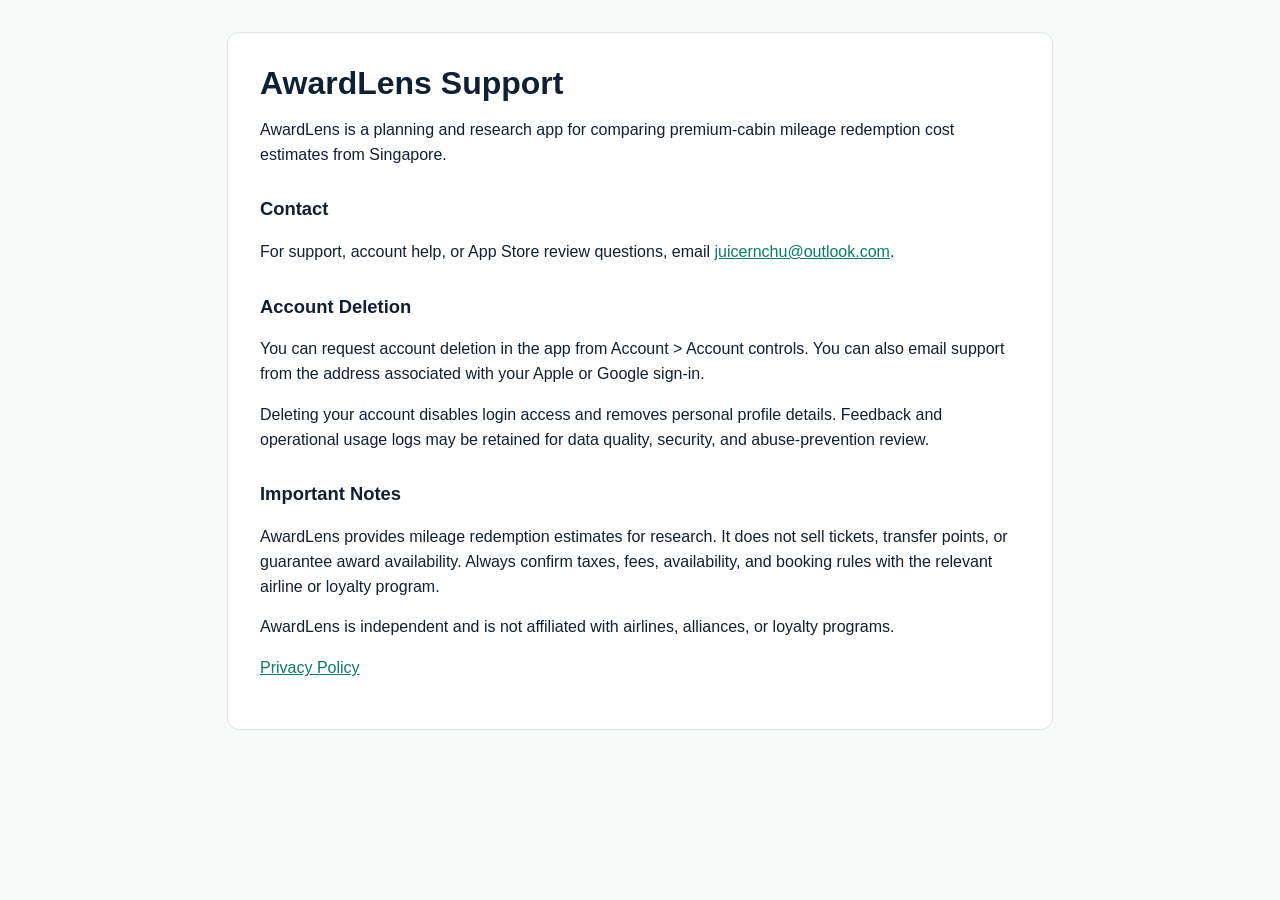
==== index.html @ 4de2ce04 "Add AwardLens support pages" ====
<!doctype html>
<html lang="en">
  <head>
    <meta charset="utf-8">
    <meta name="viewport" content="width=device-width, initial-scale=1">
    <title>AwardLens Support</title>
    <link rel="stylesheet" href="styles.css">
  </head>
  <body>
    <main>
      <h1>AwardLens Support</h1>
      <p>AwardLens is a planning and research app for comparing premium-cabin mileage redemption cost estimates from Singapore.</p>

      <section>
        <h2>Contact</h2>
        <p>For support, account help, or App Store review questions, email <a href="mailto:juicernchu@outlook.com">juicernchu@outlook.com</a>.</p>
      </section>

      <section>
        <h2>Account Deletion</h2>
        <p>You can request account deletion in the app from Account &gt; Account controls. You can also email support from the address associated with your Apple or Google sign-in.</p>
        <p>Deleting your account disables login access and removes personal profile details. Feedback and operational usage logs may be retained for data quality, security, and abuse-prevention review.</p>
      </section>

      <section>
        <h2>Important Notes</h2>
        <p>AwardLens provides mileage redemption estimates for research. It does not sell tickets, transfer points, or guarantee award availability. Always confirm taxes, fees, availability, and booking rules with the relevant airline or loyalty program.</p>
        <p>AwardLens is independent and is not affiliated with airlines, alliances, or loyalty programs.</p>
      </section>

      <p><a href="privacy.html">Privacy Policy</a></p>
    </main>
  </body>
</html>
---- styles.css ----
:root {
  color-scheme: light;
  font-family: -apple-system, BlinkMacSystemFont, "Segoe UI", sans-serif;
  line-height: 1.55;
}

body {
  background: #f7faf8;
  color: #102033;
  margin: 0;
}

main {
  background: #ffffff;
  border: 1px solid #dbe3df;
  border-radius: 12px;
  margin: 32px auto;
  max-width: 760px;
  padding: 32px;
}

h1 {
  font-size: 2rem;
  line-height: 1.15;
  margin: 0 0 16px;
}

h2 {
  font-size: 1.15rem;
  margin: 28px 0 8px;
}

a {
  color: #0a7b66;
}

ul {
  padding-left: 22px;
}

@media (max-width: 640px) {
  main {
    border: 0;
    border-radius: 0;
    margin: 0;
    min-height: 100vh;
    padding: 24px;
  }
}
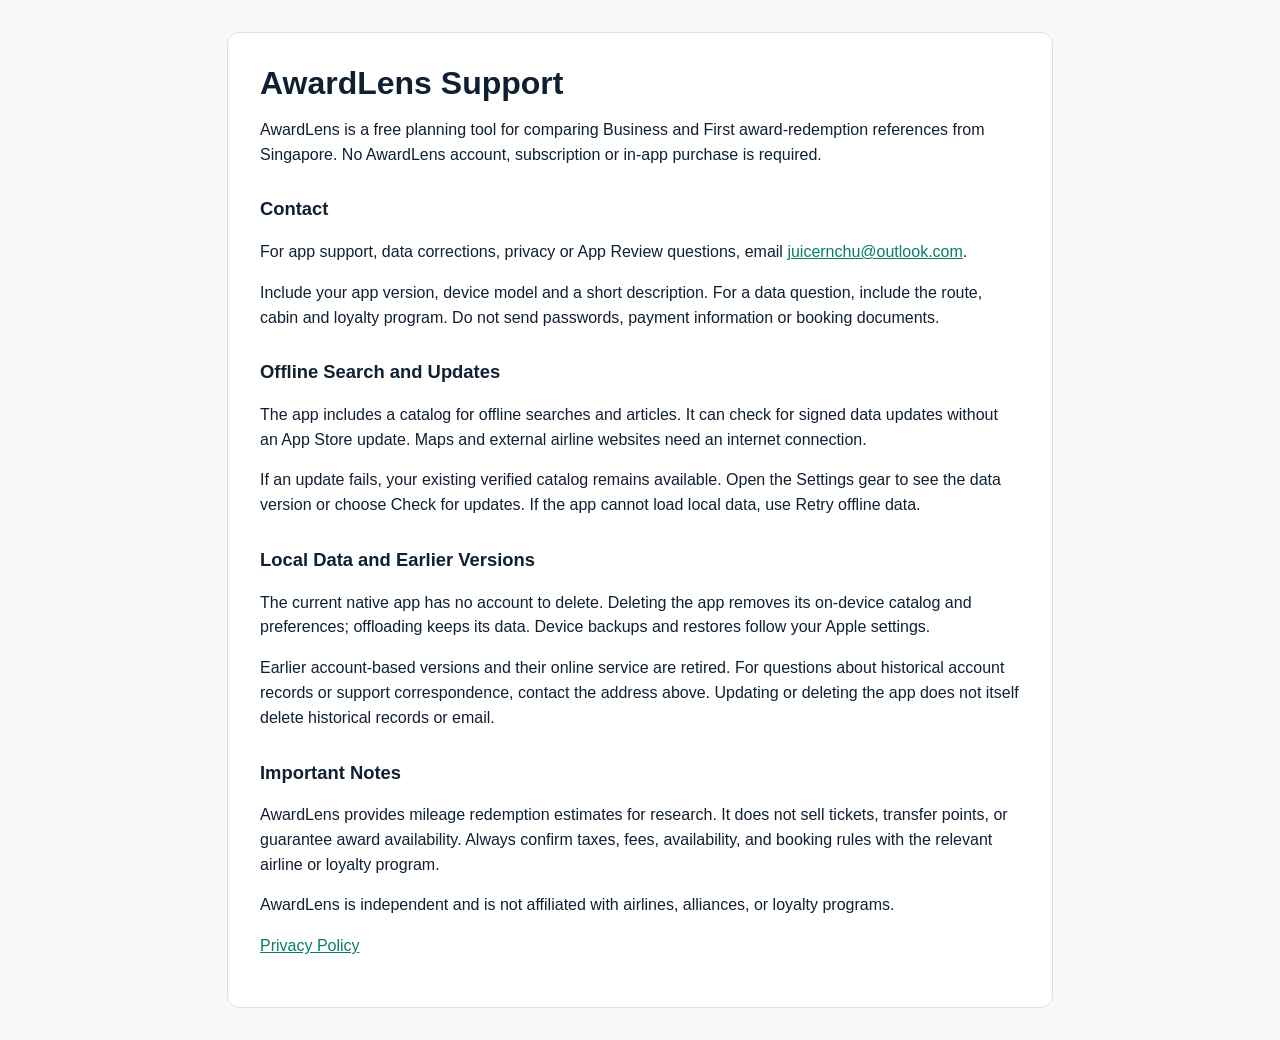
==== commit 6f5dd7fd: "docs: align support and privacy with free native AwardLens" ====
--- a/index.html
+++ b/index.html
@@ -9,17 +9,24 @@
   <body>
     <main>
       <h1>AwardLens Support</h1>
-      <p>AwardLens is a planning and research app for comparing premium-cabin mileage redemption cost estimates from Singapore.</p>
+      <p>AwardLens is a free planning tool for comparing Business and First award-redemption references from Singapore. No AwardLens account, subscription or in-app purchase is required.</p>
 
       <section>
         <h2>Contact</h2>
-        <p>For support, account help, or App Store review questions, email <a href="mailto:juicernchu@outlook.com">juicernchu@outlook.com</a>.</p>
+        <p>For app support, data corrections, privacy or App Review questions, email <a href="mailto:juicernchu@outlook.com">juicernchu@outlook.com</a>.</p>
+        <p>Include your app version, device model and a short description. For a data question, include the route, cabin and loyalty program. Do not send passwords, payment information or booking documents.</p>
       </section>
 
       <section>
-        <h2>Account Deletion</h2>
-        <p>You can request account deletion in the app from Account &gt; Account controls. You can also email support from the address associated with your Apple or Google sign-in.</p>
-        <p>Deleting your account disables login access and removes personal profile details. Feedback and operational usage logs may be retained for data quality, security, and abuse-prevention review.</p>
+        <h2>Offline Search and Updates</h2>
+        <p>The app includes a catalog for offline searches and articles. It can check for signed data updates without an App Store update. Maps and external airline websites need an internet connection.</p>
+        <p>If an update fails, your existing verified catalog remains available. Open the Settings gear to see the data version or choose Check for updates. If the app cannot load local data, use Retry offline data.</p>
+      </section>
+
+      <section>
+        <h2>Local Data and Earlier Versions</h2>
+        <p>The current native app has no account to delete. Deleting the app removes its on-device catalog and preferences; offloading keeps its data. Device backups and restores follow your Apple settings.</p>
+        <p>Earlier account-based versions and their online service are retired. For questions about historical account records or support correspondence, contact the address above. Updating or deleting the app does not itself delete historical records or email.</p>
       </section>
 
       <section>
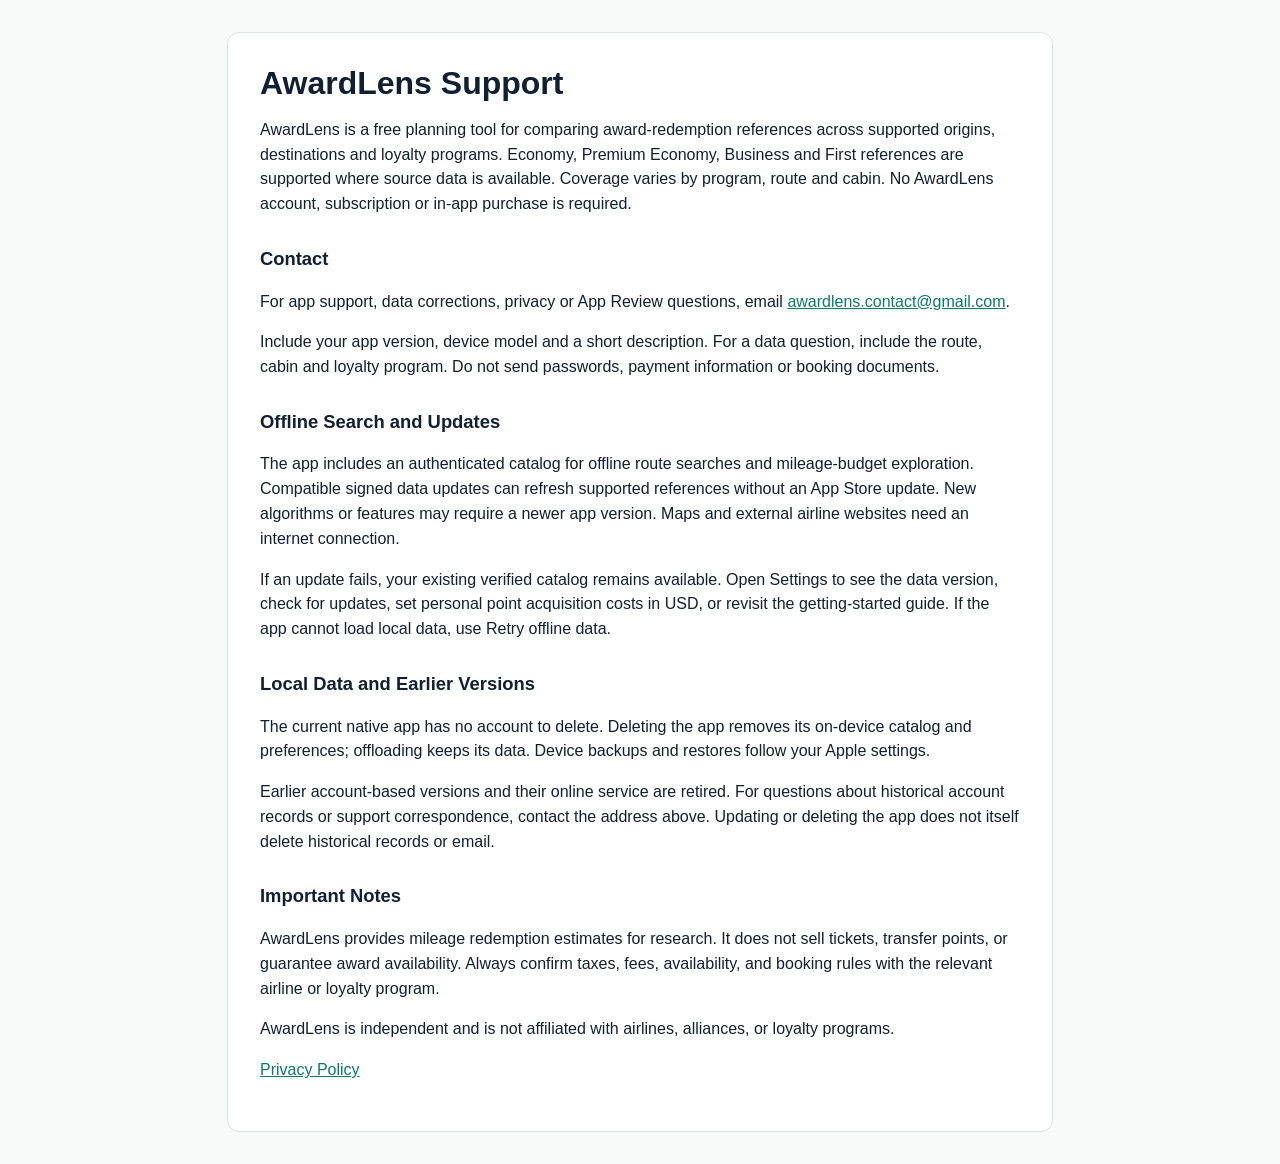
==== commit 7264cd44: "Update support contact and current free native app copy" ====
--- a/index.html
+++ b/index.html
@@ -9,18 +9,18 @@
   <body>
     <main>
       <h1>AwardLens Support</h1>
-      <p>AwardLens is a free planning tool for comparing Business and First award-redemption references from Singapore. No AwardLens account, subscription or in-app purchase is required.</p>
+      <p>AwardLens is a free planning tool for comparing award-redemption references across supported origins, destinations and loyalty programs. Economy, Premium Economy, Business and First references are supported where source data is available. Coverage varies by program, route and cabin. No AwardLens account, subscription or in-app purchase is required.</p>
 
       <section>
         <h2>Contact</h2>
-        <p>For app support, data corrections, privacy or App Review questions, email <a href="mailto:juicernchu@outlook.com">juicernchu@outlook.com</a>.</p>
+        <p>For app support, data corrections, privacy or App Review questions, email <a href="mailto:awardlens.contact@gmail.com">awardlens.contact@gmail.com</a>.</p>
         <p>Include your app version, device model and a short description. For a data question, include the route, cabin and loyalty program. Do not send passwords, payment information or booking documents.</p>
       </section>
 
       <section>
         <h2>Offline Search and Updates</h2>
-        <p>The app includes a catalog for offline searches and articles. It can check for signed data updates without an App Store update. Maps and external airline websites need an internet connection.</p>
-        <p>If an update fails, your existing verified catalog remains available. Open the Settings gear to see the data version or choose Check for updates. If the app cannot load local data, use Retry offline data.</p>
+        <p>The app includes an authenticated catalog for offline route searches and mileage-budget exploration. Compatible signed data updates can refresh supported references without an App Store update. New algorithms or features may require a newer app version. Maps and external airline websites need an internet connection.</p>
+        <p>If an update fails, your existing verified catalog remains available. Open Settings to see the data version, check for updates, set personal point acquisition costs in USD, or revisit the getting-started guide. If the app cannot load local data, use Retry offline data.</p>
       </section>
 
       <section>
